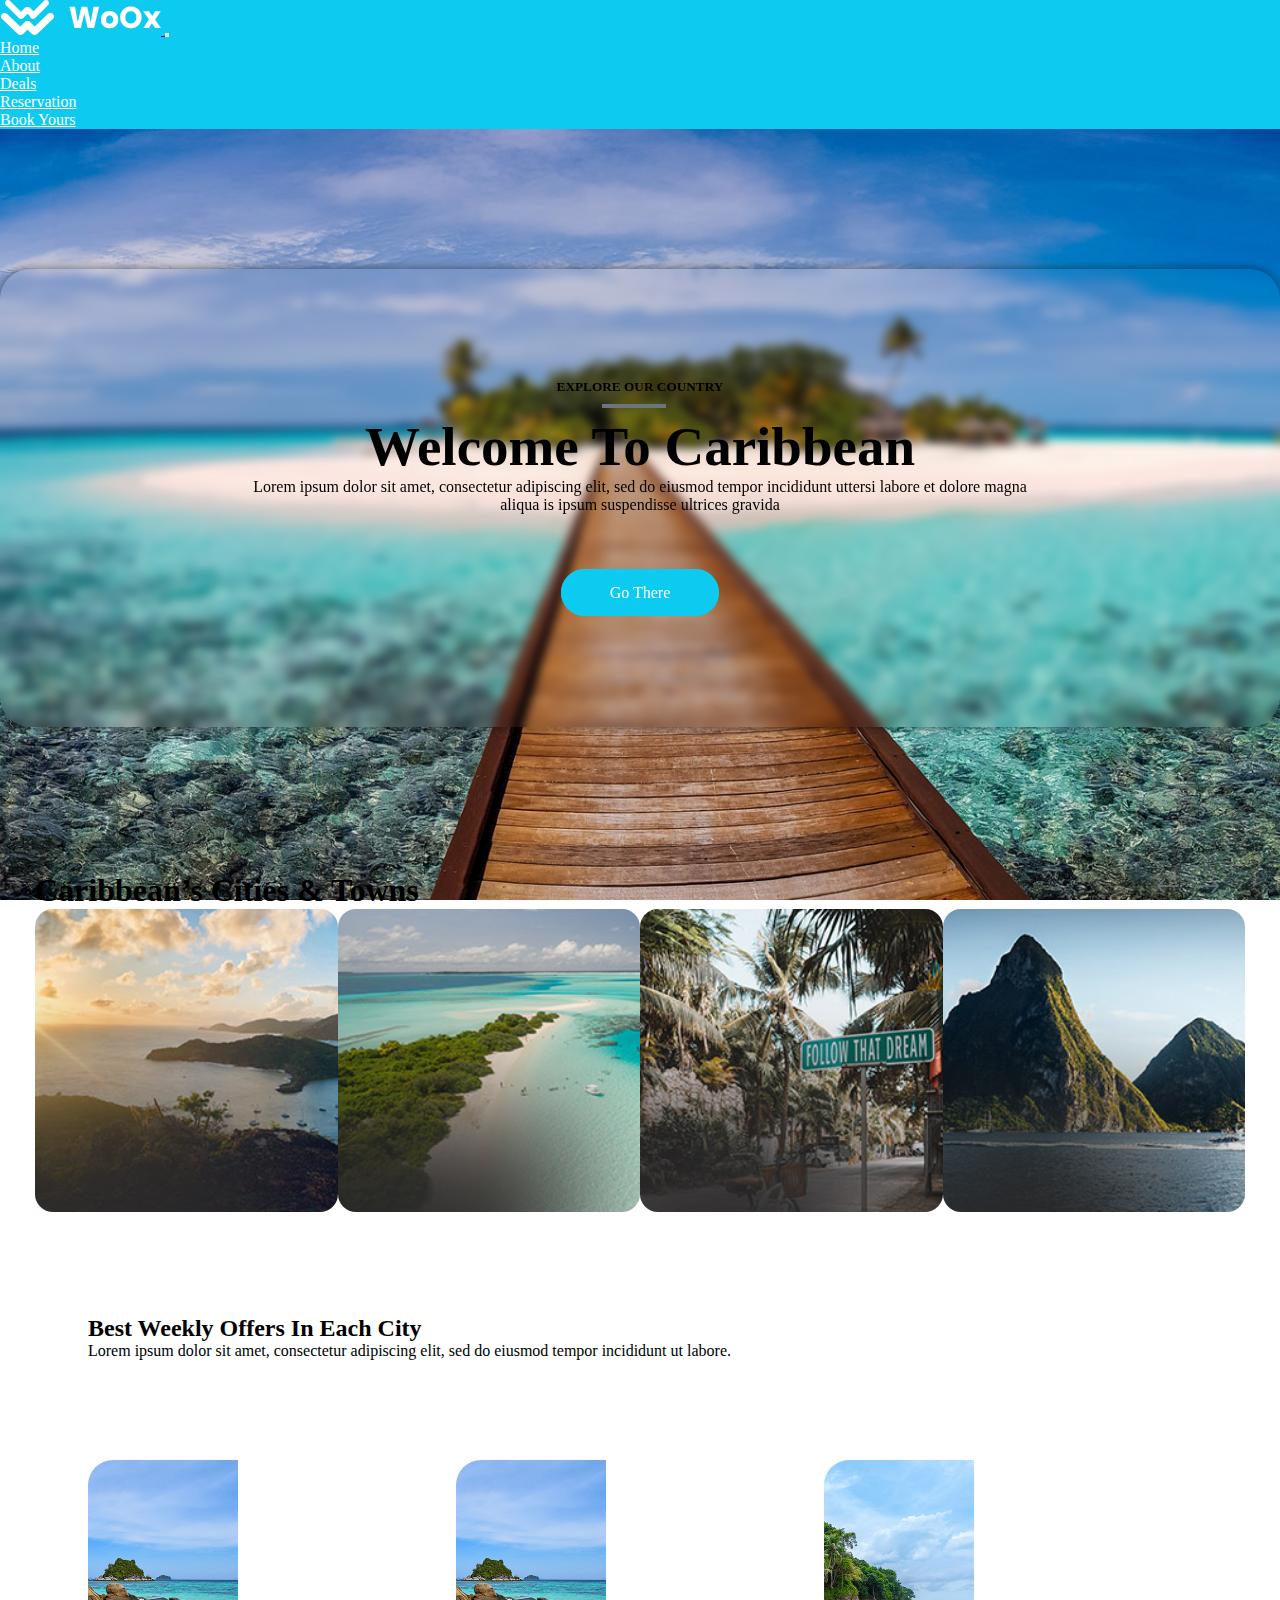
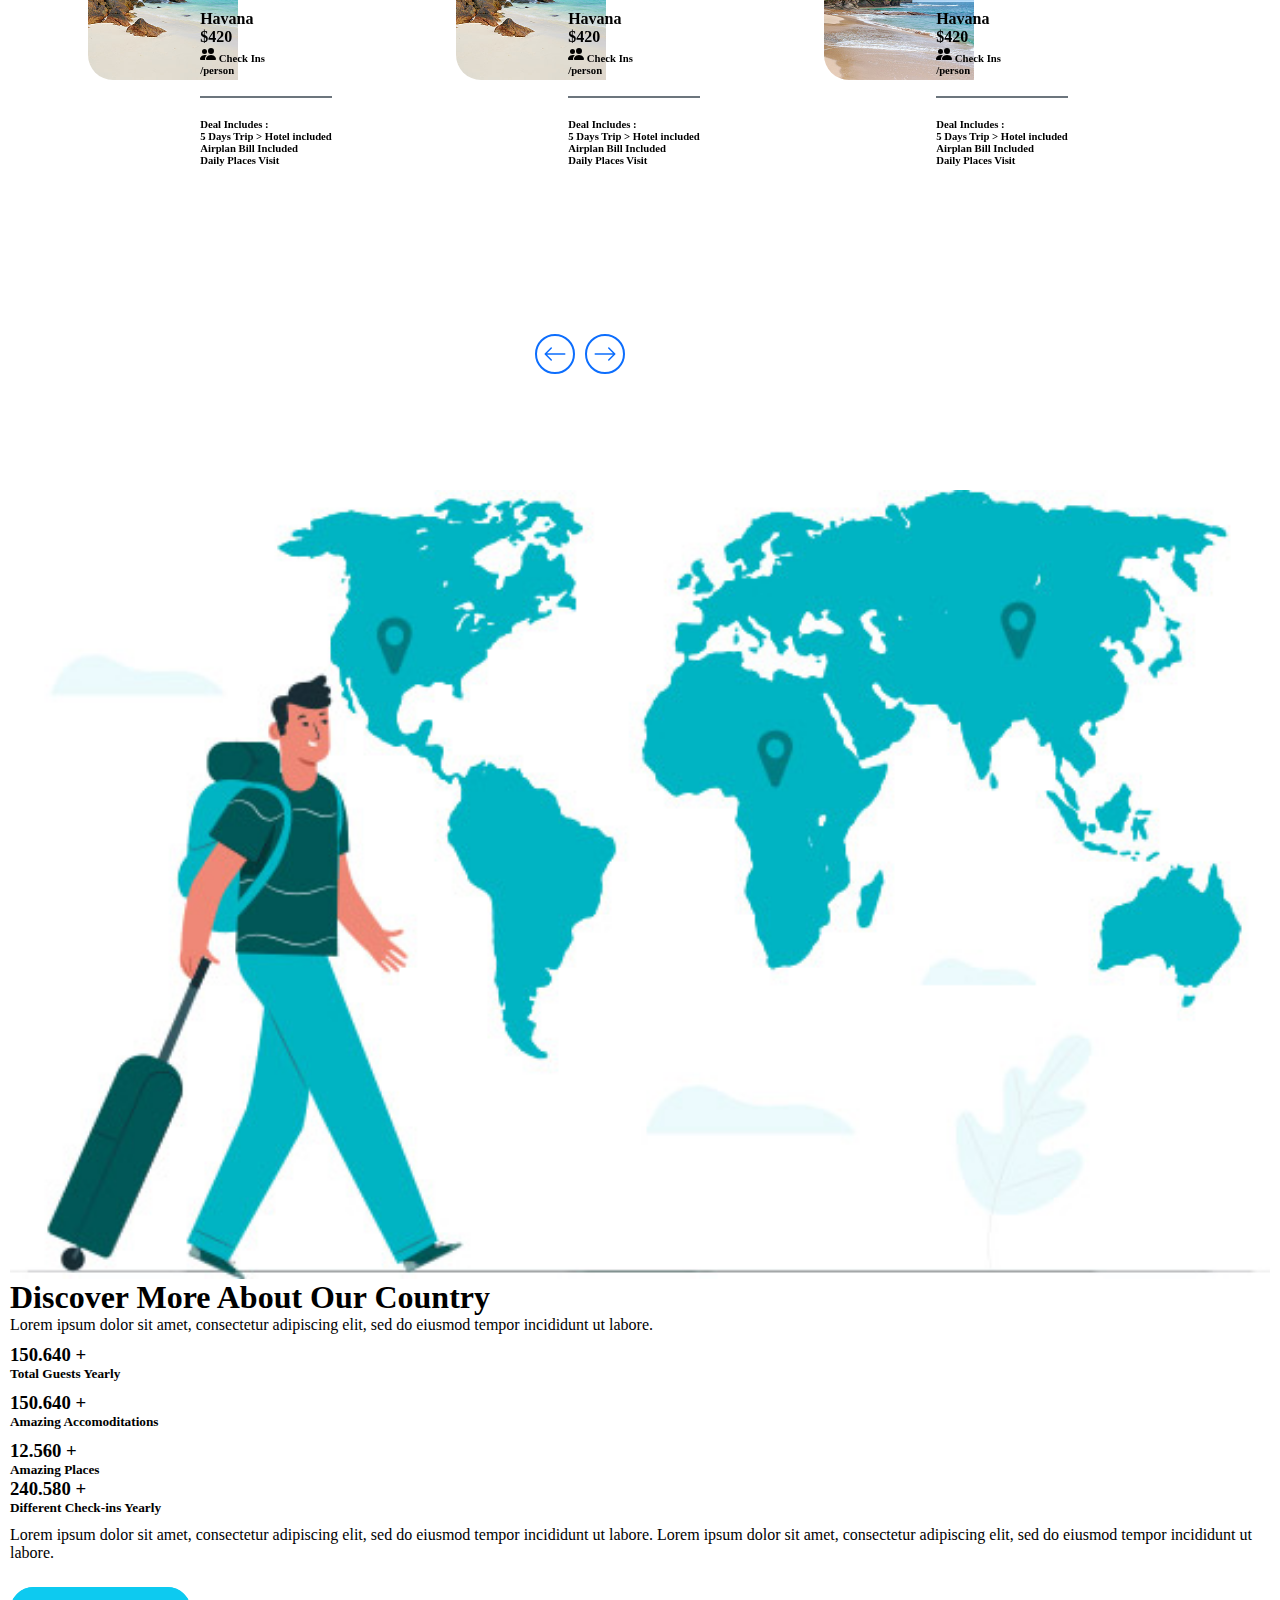
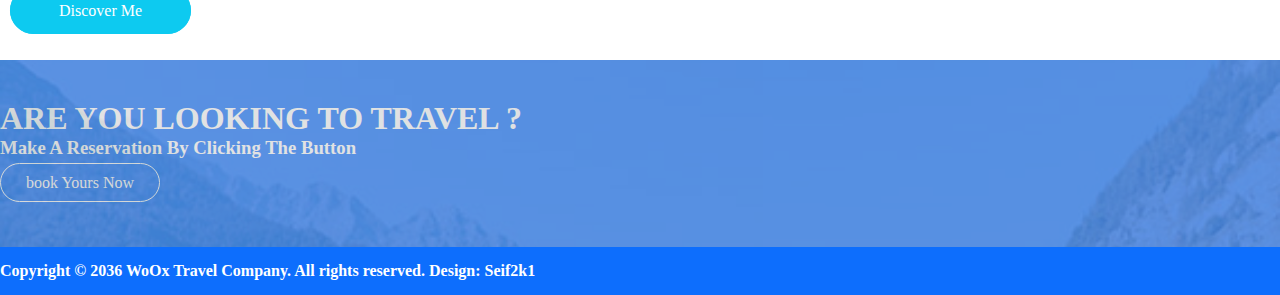
==== about.html @ 2a816105 "Add files via upload" ====
<!DOCTYPE html>
<html lang="en">
<head>
    <meta charset="UTF-8">
    <meta http-equiv="X-UA-Compatible" content="IE=edge">
    <meta name="viewport" content="width=device-width, initial-scale=1.0">
    <!-- CSS only -->
    <link href="https://cdn.jsdelivr.net/npm/bootstrap@5.2.3/dist/css/bootstrap.min.css" rel="stylesheet" integrity="sha384-rbsA2VBKQhggwzxH7pPCaAqO46MgnOM80zW1RWuH61DGLwZJEdK2Kadq2F9CUG65" crossorigin="anonymous">
    
    <link rel="stylesheet" href="https://cdnjs.cloudflare.com/ajax/libs/OwlCarousel2/2.3.4/assets/owl.carousel.min.css">

    <link rel="stylesheet" href="about.css">
    <title>Document</title>
</head>




<body class="bg-dark">
 <!--Navbar-->
 <nav class="navbar navbar-expand-md  py-2" id="seif">

    <div class="container">
        <a href="#" class="navbar-brand text-white">
          <img src="./seif/images/logo.png" alt="">
        </a>

        <button class="navbar-toggler" data-bs-toggle="collapse" data-bs-target="#collapse-1">
            <span class="navbar-toggler-icon"></span>
        </button>

        <div class="collpase navbar-collapse" id="collapse-1">
            <ul class="navbar-nav ms-auto px-3 text-center">
                <li class="nav-item me-3"><a href="http://127.0.0.1:5500/index.html" class="nav-link">Home</a></li>
                <li class="nav-item me-3"><a href="http://127.0.0.1:5500/about.html" class="nav-link">About</a></li>
                <li class="nav-item me-3"><a href="http://127.0.0.1:5500/deals.html" class="nav-link">Deals</a></li>
                <li class="nav-item me-3"><a href="http://127.0.0.1:5500/reservation.html" class="nav-link">Reservation</a></li>
                <li class="nav-item me-3"><a href="http://127.0.0.1:5500/reseration.html" class="nav-link">Book Yours</a></li>
            </ul>
        </div>
    </div>

</nav>
  <!--End Navbar-->

<!--Image-->
<section class="seif">
    <div class="container">
        <div class="row">
            <div class="col-12">
                <div class="seif-1 text-white">
                    <div class="subtitle"><h5>EXPLO<span>RE OUR C</span>OUNTRY
                    </h5></div>
                    <div class="title"><h1>Welcome To Caribbean</h1></div>
                    <p class="my-3">Lorem ipsum dolor sit amet, consectetur adipiscing elit, sed do eiusmod tempor incididunt uttersi labore et dolore magna<br>aliqua is ipsum suspendisse ultrices gravida</p>
                    <div class="button"><a href="#">Go There</a></div>
                </div>
            </div>

            <div class="mine col bg-light my-5 col-12 px-5">
                <div class="sifo">
                <div class="text-content  col-9 ">
                    <h1 class="container">Caribbean’s Cities & Towns</h1>
                </div>

                <div class="owl-carousel">
                    <div class="image mx-3 my-3"><img src="/seif/images/cities-01.jpg" alt=""></div>
                    <div class="image mx-3 my-3"><img src="/seif/images/cities-02.jpg" alt=""></div>
                    <div class="image mx-3 my-3"><img src="/seif/images/cities-03.jpg" alt=""></div>
                    <div class="image mx-3 my-3"><img src="/seif/images/cities-04.jpg" alt=""></div>
                    <div class="image mx-3 my-3"><img src="/seif/images/cities-01.jpg" alt=""></div>
                </div>

                </div>


            </div>


        </div>
    </div>
    <div class="content-weekly container-fluid ">
                <div class="weekly text-center container">
                    <h2 class="week-title text-secondary">Best Weekly Offers In Each City</h2>
                    <p class="week-paragrap text-secondary">Lorem ipsum dolor sit amet, consectetur adipiscing elit, sed do eiusmod tempor incididunt ut labore.</p>
                </div>
                <div class="offer-items owl-carousel " id="owl-carousel">
                    <div class="weekly-card w-100">
                            <div class="offer d-flex">
                                <div class="">
                                    <div class="">
                                <div class="offer-image">
                                    <img src="./seif/images/offers-01.jpg" alt="">
                                </div>
                            </div>
                                </div>
                                <div class="">
                                    <div class="offer-card  bg-light text-dark ">
                                        <div class="row" id="offer-card">
                                            <div class="col-12">
                                                <div class="offer-card-title d-flex justify-content-between">
                                                <h4>Havana</h4>
                                                <h4 class="text-primary">$420</h4>
                                                </div>
                                            </div>
                                            <div class="col-12">
                                                <div class="offer-card-subtitle d-flex justify-content-between">
                                                <h6>
                                                <svg xmlns="http://www.w3.org/2000/svg" width="16" height="16" fill="currentColor" class="bi bi-people-fill text-secondary" viewBox="0 0 16 16">
                                                    <path d="M7 14s-1 0-1-1 1-4 5-4 5 3 5 4-1 1-1 1H7Zm4-6a3 3 0 1 0 0-6 3 3 0 0 0 0 6Zm-5.784 6A2.238 2.238 0 0 1 5 13c0-1.355.68-2.75 1.936-3.72A6.325 6.325 0 0 0 5 9c-4 0-5 3-5 4s1 1 1 1h4.216ZM4.5 8a2.5 2.5 0 1 0 0-5 2.5 2.5 0 0 0 0 5Z"/>
                                                </svg>
                                                <label class="text-secondary">Check Ins</label>
                                                </h6>
                                                <h6 class="text-secondary">/person</h6>
                                                </div>
                                            </div>
                                            <div class="col-12">
                                                <div class="offer-card-content" id="item-1">
                                                    <div class="offer-card-content-title py-1  ">
                                                        <h6>Deal Includes : </h6>
                                                    </div>
                                                    <div class="offer-card-content-item py-1 text-secondary " >
                                                        <label><h6>5 Days Trip > Hotel included</h6></label>
                                                    </div>
                                                    <div class="offer-card-content-item py-1 text-secondary ">
                                                        <label><h6>Airplan Bill Included</h6></label>
                                                    </div>
                                                    <div class="offer-card-content-item py-1 text-secondary ">
                                                        <label><h6>Daily Places Visit </h6></label>
                                                    </div>
                                                </div>
                                            </div>
                                        </div>
                                    </div>
                                </div>
                            </div>
                    </div>
                    <div class="weekly-card w-100 ">
                        <div class="offer d-flex">
                            <div class="offer-image">
                                <img src="./seif/images/offers-01.jpg" alt="">
                            </div>
                            <div class="offer-card  bg-light text-dark ">
                                <div class="row " id="offer-card">
                                    <div class="">
                                        <div class="offer-card-title d-flex justify-content-between">
                                        <h4>Havana</h4>
                                        <h4 class="text-primary">$420</h4>
                                        </div>
                                    </div>
                                    <div class="">
                                        <div class="offer-card-subtitle d-flex justify-content-between">
                                        <h6>
                                        <svg xmlns="http://www.w3.org/2000/svg" width="16" height="16" fill="currentColor" class="bi bi-people-fill text-secondary" viewBox="0 0 16 16">
                                            <path d="M7 14s-1 0-1-1 1-4 5-4 5 3 5 4-1 1-1 1H7Zm4-6a3 3 0 1 0 0-6 3 3 0 0 0 0 6Zm-5.784 6A2.238 2.238 0 0 1 5 13c0-1.355.68-2.75 1.936-3.72A6.325 6.325 0 0 0 5 9c-4 0-5 3-5 4s1 1 1 1h4.216ZM4.5 8a2.5 2.5 0 1 0 0-5 2.5 2.5 0 0 0 0 5Z"/>
                                        </svg>
                                        <label class="text-secondary">Check Ins</label>
                                        </h6>
                                        <h6 class="text-secondary">/person</h6>
                                        </div>
                                    </div>
                                    <div class="">
                                        <div class="offer-card-content" id="item-1">
                                            <div class="offer-card-content-title py-1 ">
                                                <h6>Deal Includes : </h6>
                                            </div>
                                            <div class="offer-card-content-item text-secondary py-1" >
                                                <label><h6>5 Days Trip > Hotel included</h6></label>
                                            </div>
                                            <div class="offer-card-content-item text-secondary py-1">
                                                <label><h6>Airplan Bill Included</h6></label>
                                            </div>
                                            <div class="offer-card-content-item text-secondary py-1">
                                                <label><h6>Daily Places Visit </h6></label>
                                            </div>
                                        </div>
                                    </div>
                                </div>
                            </div>
                        </div>
                    </div>
                    <div class="weekly-card w-100 ">
                        <div class="offer d-flex">
                            <div class="offer-image">
                                <img src="./seif/images/offers-02.jpg" alt="">
                            </div>
                            <div class="offer-card  bg-light text-dark ">
                                <div class="row " id="offer-card">
                                    <div class="">
                                        <div class="offer-card-title d-flex justify-content-between">
                                        <h4>Havana</h4>
                                        <h4 class="text-primary">$420</h4>
                                        </div>
                                    </div>
                                    <div class="">
                                        <div class="offer-card-subtitle d-flex justify-content-between">
                                        <h6>
                                        <svg xmlns="http://www.w3.org/2000/svg" width="16" height="16" fill="currentColor" class="bi bi-people-fill text-secondary" viewBox="0 0 16 16">
                                            <path d="M7 14s-1 0-1-1 1-4 5-4 5 3 5 4-1 1-1 1H7Zm4-6a3 3 0 1 0 0-6 3 3 0 0 0 0 6Zm-5.784 6A2.238 2.238 0 0 1 5 13c0-1.355.68-2.75 1.936-3.72A6.325 6.325 0 0 0 5 9c-4 0-5 3-5 4s1 1 1 1h4.216ZM4.5 8a2.5 2.5 0 1 0 0-5 2.5 2.5 0 0 0 0 5Z"/>
                                        </svg>
                                        <label class="text-secondary">Check Ins</label>
                                        </h6>
                                        <h6 class="text-secondary">/person</h6>
                                        </div>
                                    </div>
                                    <div class="">
                                        <div class="offer-card-content" id="item-1">
                                            <div class="offer-card-content-title py-1 ">
                                                <h6>Deal Includes : </h6>
                                            </div>
                                            <div class="offer-card-content-item text-secondary py-1" >
                                                <label><h6>5 Days Trip > Hotel included</h6></label>
                                            </div>
                                            <div class="offer-card-content-item text-secondary py-1">
                                                <label><h6>Airplan Bill Included</h6></label>
                                            </div>
                                            <div class="offer-card-content-item text-secondary py-1">
                                                <label><h6>Daily Places Visit </h6></label>
                                            </div>
                                        </div>
                                    </div>
                                </div>
                            </div>
                        </div>
                    </div>
                    <div class="weekly-card w-100 ">
                        <div class="offer d-flex">
                            <div class="offer-image">
                                <img src="./seif/images/offers-03.jpg" alt="">
                            </div>
                            <div class="offer-card  bg-light text-dark ">
                                <div class="row " id="offer-card">
                                    <div class="">
                                        <div class="offer-card-title d-flex justify-content-between">
                                        <h4>Havana</h4>
                                        <h4 class="text-primary">$420</h4>
                                        </div>
                                    </div>
                                    <div class="">
                                        <div class="offer-card-subtitle d-flex justify-content-between">
                                        <h6>
                                        <svg xmlns="http://www.w3.org/2000/svg" width="16" height="16" fill="currentColor" class="bi bi-people-fill text-secondary" viewBox="0 0 16 16">
                                            <path d="M7 14s-1 0-1-1 1-4 5-4 5 3 5 4-1 1-1 1H7Zm4-6a3 3 0 1 0 0-6 3 3 0 0 0 0 6Zm-5.784 6A2.238 2.238 0 0 1 5 13c0-1.355.68-2.75 1.936-3.72A6.325 6.325 0 0 0 5 9c-4 0-5 3-5 4s1 1 1 1h4.216ZM4.5 8a2.5 2.5 0 1 0 0-5 2.5 2.5 0 0 0 0 5Z"/>
                                        </svg>
                                        <label class="text-secondary">Check Ins</label>
                                        </h6>
                                        <h6 class="text-secondary">/person</h6>
                                        </div>
                                    </div>
                                    <div class="">
                                        <div class="offer-card-content" id="item-1">
                                            <div class="offer-card-content-title py-1 ">
                                                <h6>Deal Includes : </h6>
                                            </div>
                                            <div class="offer-card-content-item text-secondary py-1" >
                                                <label><h6>5 Days Trip > Hotel included</h6></label>
                                            </div>
                                            <div class="offer-card-content-item text-secondary py-1">
                                                <label><h6>Airplan Bill Included</h6></label>
                                            </div>
                                            <div class="offer-card-content-item text-secondary py-1">
                                                <label><h6>Daily Places Visit </h6></label>
                                            </div>
                                        </div>
                                    </div>
                                </div>
                            </div>
                        </div>
                    </div>
                </div>
    </div>    
    <div class="travel container text-white">
            <div class="row">
                <div class="col-12 col-lg-6">
                    <div class="travel-image ">
                        <img src="./seif/images/about-left-image.jpg" alt="">
                    </div>
                </div>
                <div class="col-lg-6">
                    <div class="travel-content col-lg-12 text-center">
                        <div class="travel-header mb-4">
                            <h1 class="text-secondary">Discover More About Our Country</h1>
                            <p class="col-lg-11">Lorem ipsum dolor sit amet, consectetur adipiscing elit, sed do eiusmod tempor incididunt ut labore.</p>
                        </div>
                        <div class="travel-hero container">
                            <div class="row">
                                    <div class="col-lg-6 col-md-6">
                                            <div class="travel-item px-2 py-2 bg-light text-dark">
                                            <h3>150.640 +</h3>
                                            <h5 class="text-primary">Total Guests Yearly</h5>
                                            </div>
                                    </div>
                                    <div class="col-lg-6 col-md-6">
                                        <div class="travel-item px-2 py-2  bg-light text-dark">
                                            <h3>150.640 +</h3>
                                            <h5 class="text-primary">Amazing Accomoditations</h5>
                                        </div>
                                    </div>
                                    <div class="col-lg-12 col-md-12">
                                        <div class="travel-item py-2 px-2 bg-light text-dark">
                                            <div class="items d-lg-flex ">
                                                <div class="item-1">
                                                    <h3>12.560 +</h3>
                                                    <h5 class="text-primary">Amazing Places</h5>
                                                </div>
                                                <div class="item-2">
                                                    <h3>240.580 +</h3>
                                                    <h5 class="text-primary">Different Check-ins Yearly</h5>
                                                </div>
                                            </div>
                                        </div>
                                    </div>
                            </div>
                        </div>
                        <div class="travel-footer my-4">
                            <p>Lorem ipsum dolor sit amet, consectetur adipiscing elit, sed do eiusmod tempor incididunt ut labore. Lorem ipsum dolor sit amet, consectetur adipiscing elit, sed do eiusmod tempor incididunt ut labore.</p>
                            <a href="#">Discover Me</a>
                        </div>
                    </div>
                </div>
            </div>
    </div>
    
  <!--Footer-->
  <footer class="footer">
    <div class="seif-kk">
      <div class="container">
      <div class="main-footer d-lg-flex text-center">
      <div class="text-footer ">
        <h1 class="footer-question">ARE YOU LOOKING TO TRAVEL ?</h1>
        <h3 class="footer-subtitle">Make A Reservation By Clicking The Button</h3>
      </div>
      <div class="button-footer"><a href="#">book Yours Now</a></div>
      </div>
    </div>
    </div>
  </footer>
     <div class="content-footer">
      <div class="container text-center">
        <h4>Copyright © 2036 WoOx Travel Company. All rights reserved.
          Design: Seif2k1
        </h4>
      </div>
     </div>
  <!--End footer-->

</section>

<!--end hero-->



<!-- JavaScript Bundle with Popper -->
<script src="https://cdn.jsdelivr.net/npm/bootstrap@5.2.3/dist/js/bootstrap.bundle.min.js" integrity="sha384-kenU1KFdBIe4zVF0s0G1M5b4hcpxyD9F7jL+jjXkk+Q2h455rYXK/7HAuoJl+0I4" crossorigin="anonymous"></script>

<!-- jquery cdn link -->
<script src="https://cdnjs.cloudflare.com/ajax/libs/jquery/3.6.1/jquery.min.js"></script>

<!-- owl js cdn -->
<script src="https://cdnjs.cloudflare.com/ajax/libs/OwlCarousel2/2.3.4/owl.carousel.min.js"></script>
<script src="seif.js"></script>
<script src="/about.js">
</script>
</body>
</html>
---- about.css ----
*{
    margin:0;
    padding:0;
    box-sizing: border-box;
}
:root {
    --bs-blue: #0d6efd;
    --bs-indigo: #6610f2;
    --bs-purple: #6f42c1;
    --bs-pink: #d63384;
    --bs-red: #dc3545;
    --bs-orange: #fd7e14;
    --bs-yellow: #ffc107;
    --bs-green: #198754;
    --bs-teal: #20c997;
    --bs-cyan: #0dcaf0;
    --bs-black: #000;
    --bs-white: #fff;
    --bs-gray: #6c757d;
    --bs-gray-dark: #343a40;
    --bs-gray-100: #f8f9fa;
    --bs-gray-200: #e9ecef;
    --bs-gray-300: #dee2e6;
    --bs-gray-400: #ced4da;
    --bs-gray-500: #adb5bd;
    --bs-gray-600: #6c757d;
    --bs-gray-700: #495057;
    --bs-gray-800: #343a40;
    --bs-gray-900: #212529;
    --bs-primary: #0d6efd;
    --bs-secondary: #6c757d;
    --bs-success: #198754;
    --bs-info: #0dcaf0;
    --bs-warning: #ffc107;
    --bs-danger: #dc3545;
    --bs-light: #f8f9fa;
    --bs-dark: #212529; 
    --bs-gradient: linear-gradient(180deg, rgba(255, 255, 255, 0.15), rgba(255, 255, 255, 0));
}
#seif {
    background-color:var(--bs-cyan);
    color:var(--bs-white);
}
#seif ul li a{
    color:var(--bs-white);
    transition: 0.5s;
}
#seif ul li a:hover{
    color:var(--bs-gray);
}

.seif{
    height:calc(100vh + 200px);
    background: url(/seif/images/about-content-bg.jpg) no-repeat fixed center/cover ;
    padding: 140px 0;
}
.seif-1{
    padding-top:110px;
    padding-bottom: 55px;
    margin-bottom: 110px;
    background:transparent;
    backdrop-filter:blur(5px);
    box-shadow: 0 0 10px rgba(0,0,0,0.5);
    text-align: center;
    border-radius: 30px;
}
.seif-1 .title h1{
    font-size:55px;
}
.seif-1 .subtitle h5{
    margin-bottom:20px;
}
.seif-1 .subtitle span{
    border-bottom:4px solid var(--bs-gray);
    padding:10px 0;
}

.seif-1 .button a{
    text-decoration: none;
    border: 1px solid var(--bs-cyan);
    border-radius: 35px;
    padding:14px 48px;
    transition:1s;
    background-color: var(--bs-cyan);
    color:var(--bs-white);
}
.seif-1 .button a:hover{
    opacity: 0.8;
}
.seif-1 .button{
    margin:70px 0;
}
.owl-carousel .owl-nav{
    position:absolute;
    top:-2rem;
    left:93%;
}
.owl-carousel .owl-nav #left-arrow, .owl-carousel .owl-nav #right-arrow{
    width:20px;
    font-weight: 50px;
    scale: 2.5;
    margin:0 10px;
    font-weight: 900;
}
.owl-carousel .owl-nav svg#right-arrow, .owl-carousel .owl-nav svg#left-arrow{
    color:var(--bs-secondary);
}
.owl-carousel .owl-nav svg#right-arrow:hover, .owl-carousel .owl-nav svg#left-arrow:hover{
    color:var(--bs-primary);
}
.mine{
    padding:35px;
    border-radius: 35px;
}
.mine .owl-carousel .image img {
    border-radius: 18px;
}
.content-weekly .weekly{
    margin:50px 0 100px 0;
}
.weekly-card .offer .offer-image img{
    height: 330px;
    width:230px;
    border-radius:25px 0 0 25px;
    margin-bottom: 50px;
}
.weekly-card{
    position: relative;
    margin-bottom:20px;
}

.offer-card{
    position: absolute;
    z-index:999;
    left:0;
    top:0;
    transform: translate(35%,10%);
    height:330px;
    width:230px;
    display: flex;
    flex-direction: column;
    align-items: center;
    justify-content:center;
    border-radius:25px;
}
#item-1{
    border-top: 2px solid var(--bs-secondary);
    margin-top:20px;
    padding-top:20px;
}

@media only screen and (min-width:300px){
         .seif .content-weekly .offer-items .weekly-card .offer .offer-image img{
            height:400px;
            width: 300px;
        }
        .content-weekly .offer-items .weekly-card .offer .offer-card{
            position: absolute;
            z-index:999;
            left:0;
            top:0;
            transform: translate(40%,10%);
            height:330px;
            width:300px;
            padding:40px 15px;
            display: flex;
            flex-direction: column;
            align-items: center;
            justify-content:center;
            border-radius:25px;
        }
        .seif .content-weekly #owl-carousel .owl-nav{
            position:absolute;
            top:90%;
            left:40%;
        }
        .owl-carousel .owl-nav{
            position:absolute;
            top:-2rem;
            left:75%;
        }
}
@media only screen and (min-width:600px){
    .seif .content-weekly .offer-items .weekly-card .offer .offer-image img{
       height:600px;
       width: 400px;
   }
   .content-weekly .offer-items .weekly-card .offer .offer-card{
       position: absolute;
       z-index:999;
       left:0;
       top:0;
       transform: translate(80%,50%);
       height:330px;
       width:300px;
       padding:40px 15px;
       display: flex;
       flex-direction: column;
       align-items: center;
       justify-content:center;
       border-radius:25px;
   }  
   .seif .content-weekly #owl-carousel .owl-nav{
       position:absolute;
       top:90%;
       left:40%;
   }
   .owl-carousel .owl-nav{
       position:absolute;
       top:-2rem;
       left:80%;
   }
}
@media only screen and (min-width:700px){
    .seif .content-weekly .offer-items .weekly-card .offer .offer-image img{
       height:700px;
       width: 450px;
   }
   .content-weekly .offer-items .weekly-card .offer .offer-card{
       position: absolute;
       z-index:999;
       left:0;
       top:0;
       transform: translate(110%,50%);
       margin:0 10px;
       height:330px;
       width:300px;
       padding:40px 15px;
       display: flex;
       flex-direction: column;
       align-items: center;
       justify-content:center;
       border-radius:25px;
   } 
   .seif .content-weekly #owl-carousel .owl-nav{
       position:absolute;
       top:95%;
       left:40%;
   } 
   .owl-carousel .owl-nav{
       position:absolute;
       top:-2rem;
       left:85%;
   }
}
@media only screen and (min-width:750px){
    .seif .content-weekly .offer-items .weekly-card .offer .offer-image img{
       height:750px;
       width: 500px;
   }
   .content-weekly .offer-items .weekly-card .offer .offer-card{
       position: absolute;
       z-index:999;
       left:0;
       top:0;
       transform: translate(130%,50%);
       margin:0 10px;
       height:330px;
       width:300px;
       padding:40px 15px;
       display: flex;
       flex-direction: column;
       align-items: center;
       justify-content:center;
       border-radius:25px;
   }  
   .seif .content-weekly #owl-carousel .owl-nav{
       position:absolute;
       top:95%;
       left:40%;
   }
   .owl-carousel .owl-nav{
       position:absolute;
       top:-2rem;
       left:85%;
   }
}
@media only screen and (min-width:800px){
    .seif .content-weekly .offer-items .weekly-card .offer .offer-image img{
        height: 320px;
        width:200px;
   }
   .content-weekly .offer-items .weekly-card .offer .offer-card{
    position: absolute;
    z-index:999;
    left:0;
    top:0;
    transform: translate(25%,10%);
    height:350px;
    width:270px;
    padding:40px 15px;
    display: flex;
    flex-direction: column;
    align-items: center;
    justify-content:center;
    border-radius:25px;
   }  
   .seif .content-weekly #owl-carousel .owl-nav{
       position:absolute;
       top:98%;
       left:40%;
   }
   .owl-carousel .owl-nav{
       position:absolute;
       top:-2rem;
       left:85%;
   }
}
@media only screen and (min-width:850px){
    .seif .content-weekly .offer-items .weekly-card .offer .offer-image img{
        height: 370px;
        width:250px;
   }
   .content-weekly .offer-items .weekly-card .offer .offer-card{
    position: absolute;
    z-index:999;
    left:0;
    top:0;
    transform: translate(25%,10%);
    height:350px;
    width:270px;
    padding:40px 15px;
    display: flex;
    flex-direction: column;
    align-items: center;
    justify-content:center;
    border-radius:25px;
   } 
   .seif .content-weekly #owl-carousel .owl-nav{
       position:absolute;
       top:90%;
       left:40%;
   } 
}
@media only screen and (min-width:900px){
    .seif .content-weekly .offer-items .weekly-card .offer .offer-image img{
        height: 400px;
        width:250px;
   }
   .content-weekly .offer-items .weekly-card .offer .offer-card{
    position: absolute;
    z-index:999;
    left:0;
    top:0;
    transform: translate(25%,10%);
    height:350px;
    width:270px;
    padding:40px 15px;
    display: flex;
    flex-direction: column;
    align-items: center;
    justify-content:center;
    border-radius:25px;
   }  
   .seif .content-weekly #owl-carousel .owl-nav{
       position:absolute;
       top:90%;
       left:40%;
   }
}
@media only screen and (min-width:950px){
    .seif .content-weekly .offer-items .weekly-card .offer .offer-image img{
        height: 430px;
        width:260px;
   }
   .content-weekly .offer-items .weekly-card .offer .offer-card{
    position: absolute;
    z-index:999;
    left:0;
    top:0;
    transform: translate(25%,10%);
    height:350px;
    width:270px;
    padding:40px 15px;
    display: flex;
    flex-direction: column;
    align-items: center;
    justify-content:center;
    border-radius:25px;
   }  
   .seif .content-weekly #owl-carousel .owl-nav{
       position:absolute;
       top:90%;
       left:40%;
   }
}
@media only screen and (min-width:1000px){ 
    .content-weekly{
        position: relative;
    }
    .weekly-card{
        height: 500px;
    }
    .seif .content-weekly .offer-items .weekly-card .offer .offer-image img{
        height: 150px;
        width:110px;
   }
   .content-weekly .offer-items .weekly-card .offer .offer-card{
    position: absolute;
    z-index:999;
    left:0;
    top:0;
    transform: translate(3%,10%);
    padding:40px 15px;
    height:400px;
    width:280px;
    display: flex;
    flex-direction: column;
    align-items: center;
    justify-content:center;
    border-radius:25px;
   }  
   .seif .content-weekly #owl-carousel .owl-nav{
       position:absolute;
       top:90%;
       left:40%;
   } 
   .owl-carousel .owl-nav{
       position:absolute;
       top:-2rem;
       left:90%;
   }
}
@media only screen and (min-width:1050px){ 
    .content-weekly{
        position: relative;
    }
    .weekly-card{
        height: 500px;
    }
    .seif .content-weekly .offer-items .weekly-card .offer .offer-image img{
        height: 180px;
        width:150px;
   }
   .content-weekly .offer-items .weekly-card .offer .offer-card{
    position: absolute;
    z-index:999;
    left:0;
    top:0;
    transform: translate(10%,7%);
    height:400px;
    width:280px;
    display: flex;
    flex-direction: column;
    align-items: center;
    justify-content:center;
    border-radius:25px;
   }   
   .seif .content-weekly #owl-carousel .owl-nav{
       position:absolute;
       top:90%;
       left:40%;
   }
   .owl-carousel .owl-nav{
       position:absolute;
       top:-2rem;
       left:90%;
   }
}
@media only screen and (min-width:1100px){ 
    .content-weekly{
        position: relative;
    }
    .weekly-card{
        height: 500px;
    }
    .seif .content-weekly .offer-items .weekly-card .offer .offer-image img{
        height: 220px;
        width:170px;
   }
   .content-weekly .offer-items .weekly-card .offer .offer-card{
    position: absolute;
    z-index:999;
    left:0;
    top:0;
    transform: translate(10%,8%);
    padding:40px 15px;
    height:400px;
    width:280px;
    display: flex;
    flex-direction: column;
    align-items: center;
    justify-content:center;
    border-radius:25px;
   }   
   .seif .content-weekly #owl-carousel .owl-nav{
       position:absolute;
       top:90%;
       left:40%;
   }
   .owl-carousel .owl-nav{
       position:absolute;
       top:-2rem;
       left:90%;
   }
}
@media only screen and (min-width:1150px){ 
    .content-weekly{
        position: relative;
    }
    .weekly-card{
        height: 500px;
    }
    .seif .content-weekly .offer-items .weekly-card .offer .offer-image img{
        height: 250px;
        width:180px;
   }
   .content-weekly .offer-items .weekly-card .offer .offer-card{
    position: absolute;
    z-index:999;
    left:0;
    top:0;
    transform: translate(18%,8%);
    padding:40px 15px;
    height:400px;
    width:280px;
    display: flex;
    flex-direction: column;
    align-items: center;
    justify-content:center;
    border-radius:25px;
   }  
   .seif .content-weekly #owl-carousel .owl-nav{
       position:absolute;
       top:90%;
       left:40%;
   } 
   .owl-carousel .owl-nav{
       position:absolute;
       top:-2rem;
       left:90%;
   }
}
@media only screen and (min-width:1200px){ 
    .content-weekly{
        position: relative;
        padding:0 88px;
    }
    .weekly-card{
        height: 500px;
    }
    .seif .content-weekly .offer-items .weekly-card .offer .offer-image img{
        height: 200px;
        width:130px;
   }
   .content-weekly .offer-items .weekly-card .offer .offer-card{
    position: absolute;
    z-index:999;
    left:0;
    top:0;
    transform: translate(4%,6%);
    padding:40px 15px;
    height:400px;
    width:280px;
    display: flex;
    flex-direction: column;
    align-items: center;
    justify-content:center;
    border-radius:25px;
   }   
   .seif .content-weekly #owl-carousel .owl-nav{
       position:absolute;
       top:90%;
       left:40%;
   }
   .owl-carousel .owl-nav{
       position:absolute;
       top:-2rem;
       left:92%;
   }
}
@media only screen and (min-width:1250px){ 
    .content-weekly{
        position: relative;
        padding:0 88px;
    }
    .weekly-card{
        height: 500px;
    }
    .seif .content-weekly .offer-items .weekly-card .offer .offer-image img{
        height: 220px;
        width:150px;
   }
   .content-weekly .offer-items .weekly-card .offer .offer-card{
    position: absolute;
    z-index:999;
    left:0;
    top:0;
    transform: translate(10%,7%);
    padding:40px 15px;
    height:400px;
    width:280px;
    display: flex;
    flex-direction: column;
    align-items: center;
    justify-content:center;
    border-radius:25px;
   }   
   .seif .content-weekly #owl-carousel .owl-nav{
       position:absolute;
       top:90%;
       left:40%;
   }
   .owl-carousel .owl-nav{
       position:absolute;
       top:-2rem;
       left:92%;
   }
}
@media only screen and (min-width:1300px){ 
    .content-weekly{
        position: relative;
        padding:0 88px;
    }
    .weekly-card{
        height: 500px;
    }
    .seif .content-weekly .offer-items .weekly-card .offer .offer-image img{
        height: 230px;
        width:160px;
   }
   .content-weekly .offer-items .weekly-card .offer .offer-card{
    position: absolute;
    z-index:999;
    left:0;
    top:0;
    transform: translate(15%,8%);
    padding:40px 15px;
    height:400px;
    width:280px;
    display: flex;
    flex-direction: column;
    align-items: center;
    justify-content:center;
    border-radius:25px;
   }   
   .seif .content-weekly #owl-carousel .owl-nav{
       position:absolute;
       top:90%;
       left:45%;
   }
   .owl-carousel .owl-nav{
       position:absolute;
       top:-2rem;
       left:92%;
   }
}
@media only screen and (min-width:1350px){ 
    .content-weekly{
        position: relative;
        padding:0 88px;
    }
    .weekly-card{
        height: 500px;
    }
    .seif .content-weekly .offer-items .weekly-card .offer .offer-image img{
        height: 260px;
        width:190px;
   }
   .content-weekly .offer-items .weekly-card .offer .offer-card{
    position: absolute;
    z-index:999;
    left:0;
    top:0;
    transform: translate(18%,9%);
    padding:40px 15px;
    height:400px;
    width:280px;
    display: flex;
    flex-direction: column;
    align-items: center;
    justify-content:center;
    border-radius:25px;
   }   
   .seif .content-weekly #owl-carousel .owl-nav{
       position:absolute;
       top:90%;
       left:45%;
   }
   .owl-carousel .owl-nav{
       position:absolute;
       top:-2rem;
       left:93%;
   }
}


.owl-nav{
    position:absolute;
    top:90%;
    left:45%;
}
#bi-arrow-left,#bi-arrow-right{
    width:20px;
    scale: 2;
    padding:3px;
    height:20px;
    margin:0 15px;
    font-weight: 900;
}
svg#bi-arrow-left,svg#bi-arrow-right{
    color:var(--bs-primary);
    border:1px solid var(--bs-primary);
    border-radius:100%;
}
svg#bi-arrow-left:hover,#bi-arrow-right:hover{
    background-color: var(--bs-primary);
    color:var(--bs-white);
}

.content-weekly{
    border-bottom:2px solid white;
    padding-bottom: 50px;
}
.travel{
    padding:40px 10px;
}
.travel-content .travel-hero .travel-item{
    margin:10px 0;
}
.travel-footer p{
    margin-bottom:40px;
}
.travel-footer a{
    text-decoration: none;
    border: 1px solid var(--bs-cyan);
    border-radius: 35px;
    padding:14px 48px;
    transition:1s;
    background-color: var(--bs-cyan);
    color:var(--bs-white);
}
.travel .row,.travel-content .travel-hero .travel-item .items{
    align-items: center;
    justify-content: space-between;
}
.travel .travel-image{
    display: flex;
    align-items: center;
    justify-content: center;
}
.travel .travel-image img{
    width: 100%;
}

.footer{
    background:url(/seif/images/best-01.jpg) no-repeat  top right/cover;
    color:var(--bs-white) ;
    opacity:0.8;
}
.seif-kk{
    background-color: var(--bs-primary);
    opacity: 0.7;
}
.main-footer{
    justify-content:space-between;
    align-items:center;
    padding:40px 0;
}
.button-footer a{
    text-decoration: none;
    border: 1px solid var(--bs-white);
    border-radius: 35px;
    color:var(--bs-white);
    padding:10px 25px;
}

.button-footer a:hover{
    border: 1px solid var(--bs-primary);
    color:var(--bs-primary);
    background-color:var(--bs-white);

}
.button-footer{
    padding:15px 0;
}
.content-footer{
    background-color:var(--bs-primary);
    color:var(--bs-white);
    padding:15px 0;
}
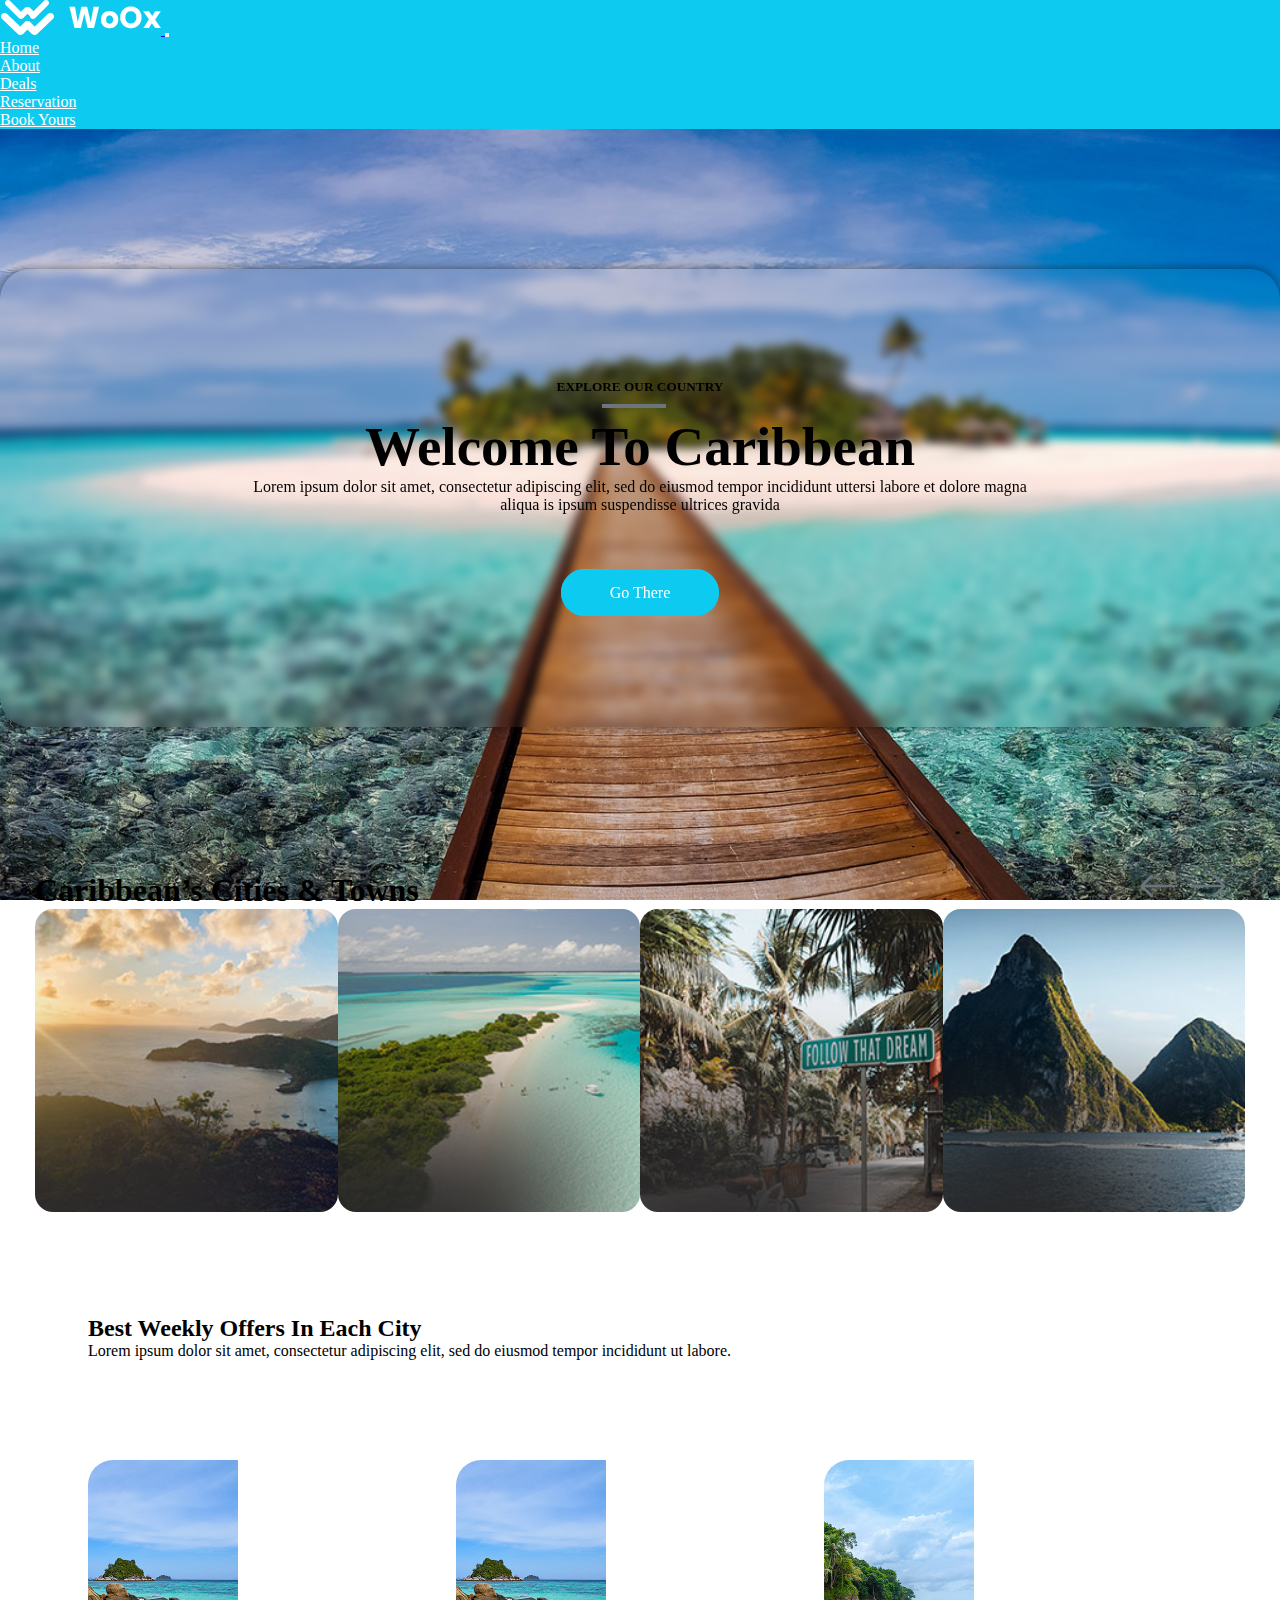
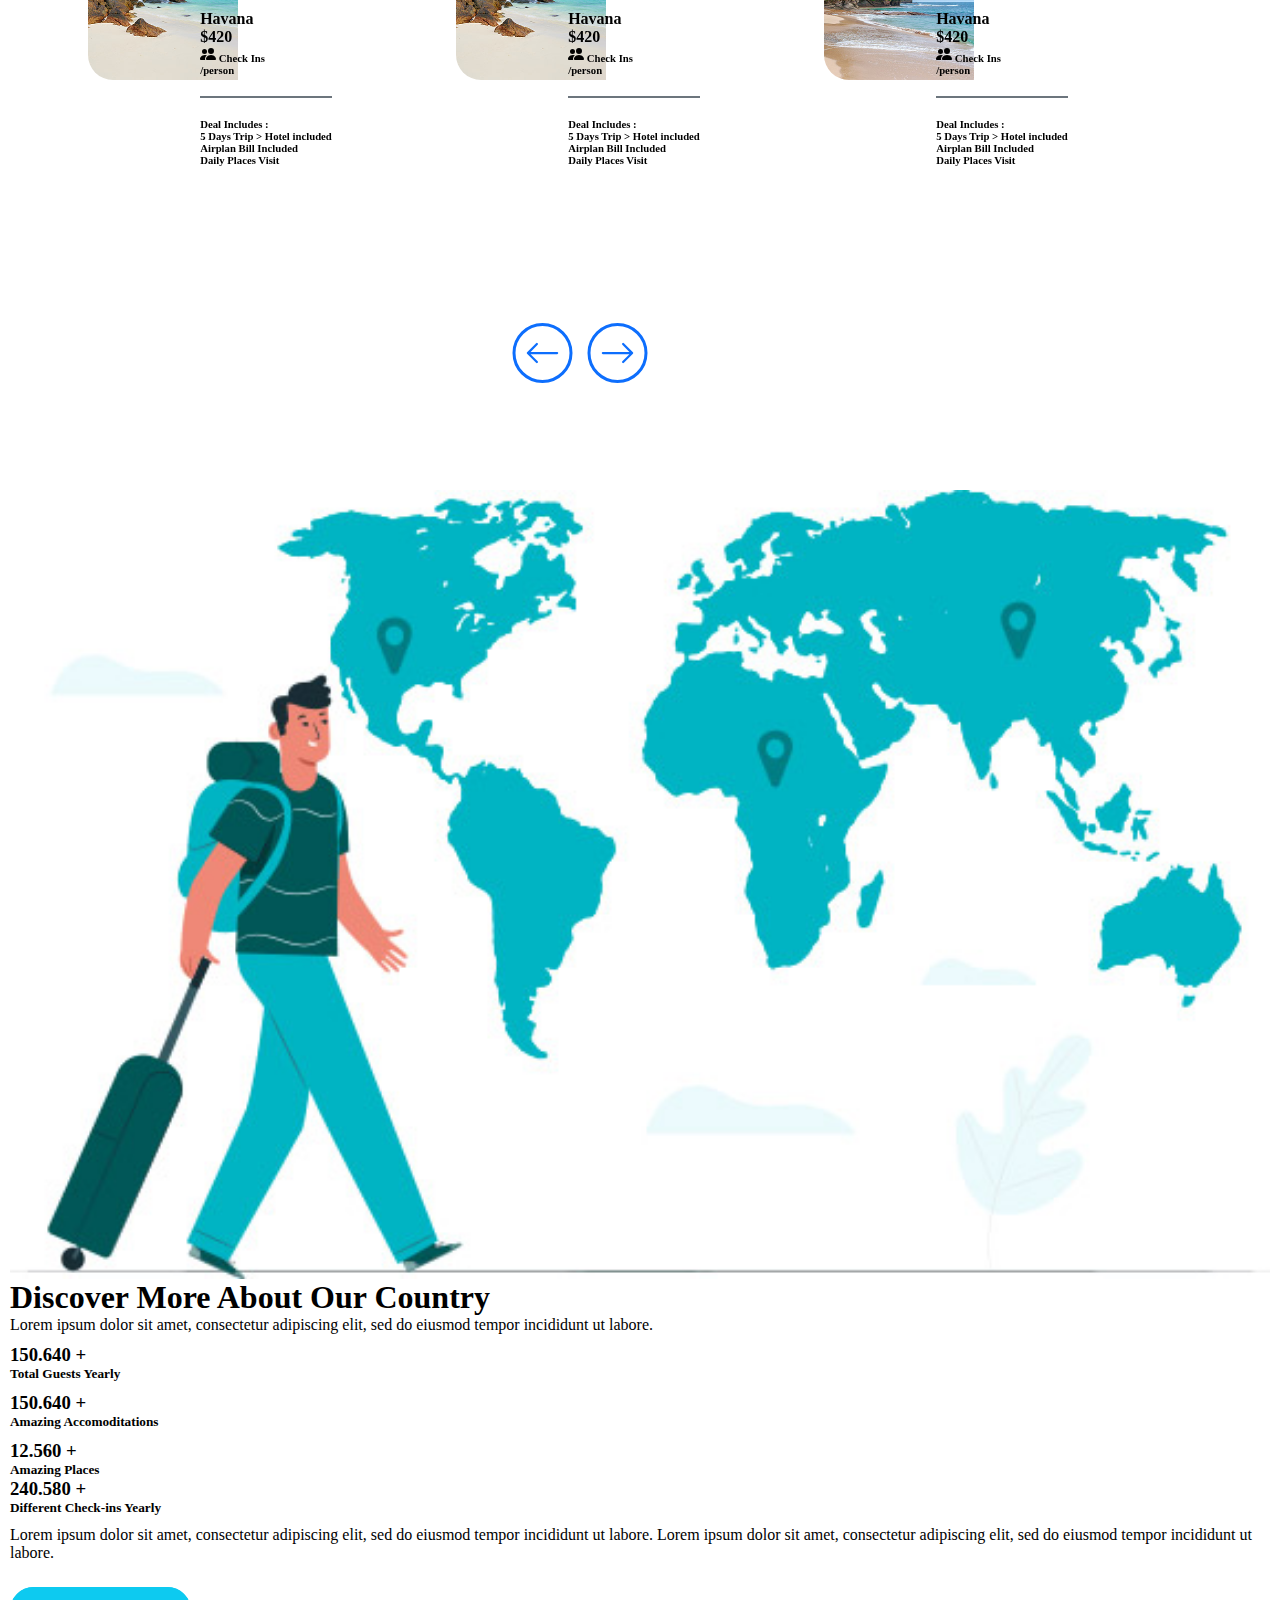
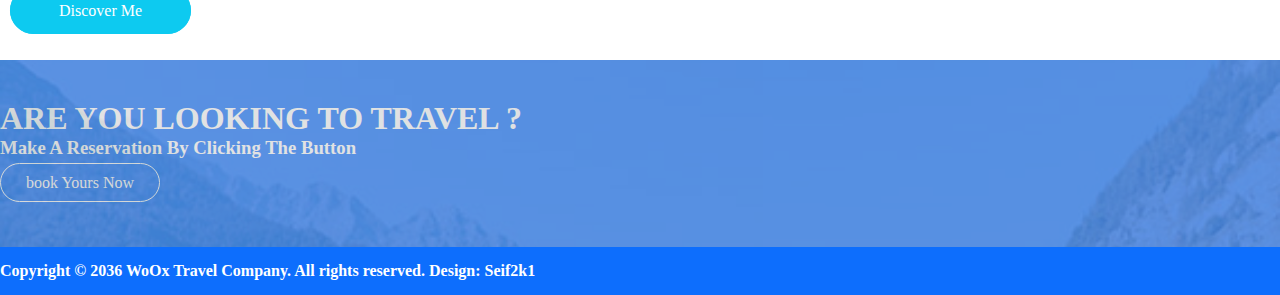
==== commit 9311148a: "Add files via upload" ====
--- a/about.html
+++ b/about.html
@@ -9,7 +9,7 @@
     
     <link rel="stylesheet" href="https://cdnjs.cloudflare.com/ajax/libs/OwlCarousel2/2.3.4/assets/owl.carousel.min.css">
 
-    <link rel="stylesheet" href="about.css">
+    <link rel="stylesheet" href="./about.css">
     <title>Document</title>
 </head>
 
@@ -31,11 +31,11 @@
 
         <div class="collpase navbar-collapse" id="collapse-1">
             <ul class="navbar-nav ms-auto px-3 text-center">
-                <li class="nav-item me-3"><a href="http://127.0.0.1:5500/index.html" class="nav-link">Home</a></li>
-                <li class="nav-item me-3"><a href="http://127.0.0.1:5500/about.html" class="nav-link">About</a></li>
-                <li class="nav-item me-3"><a href="http://127.0.0.1:5500/deals.html" class="nav-link">Deals</a></li>
-                <li class="nav-item me-3"><a href="http://127.0.0.1:5500/reservation.html" class="nav-link">Reservation</a></li>
-                <li class="nav-item me-3"><a href="http://127.0.0.1:5500/reseration.html" class="nav-link">Book Yours</a></li>
+                <li class="nav-item me-3"><a href="./index.html" class="nav-link">Home</a></li>
+                <li class="nav-item me-3"><a href="./about.html" class="nav-link">About</a></li>
+                <li class="nav-item me-3"><a href="./deals.html" class="nav-link">Deals</a></li>
+                <li class="nav-item me-3"><a href="./reservation.html" class="nav-link">Reservation</a></li>
+                <li class="nav-item me-3"><a href="./reseration.html" class="nav-link">Book Yours</a></li>
             </ul>
         </div>
     </div>
@@ -51,7 +51,7 @@
                 <div class="seif-1 text-white">
                     <div class="subtitle"><h5>EXPLO<span>RE OUR C</span>OUNTRY
                     </h5></div>
-                    <div class="title"><h1>Welcome To Caribbean</h1></div>
+                    <div class="title"><h1 class="input">Welcome To Caribbean</h1></div>
                     <p class="my-3">Lorem ipsum dolor sit amet, consectetur adipiscing elit, sed do eiusmod tempor incididunt uttersi labore et dolore magna<br>aliqua is ipsum suspendisse ultrices gravida</p>
                     <div class="button"><a href="#">Go There</a></div>
                 </div>
@@ -64,11 +64,11 @@
                 </div>
 
                 <div class="owl-carousel">
-                    <div class="image mx-3 my-3"><img src="/seif/images/cities-01.jpg" alt=""></div>
-                    <div class="image mx-3 my-3"><img src="/seif/images/cities-02.jpg" alt=""></div>
-                    <div class="image mx-3 my-3"><img src="/seif/images/cities-03.jpg" alt=""></div>
-                    <div class="image mx-3 my-3"><img src="/seif/images/cities-04.jpg" alt=""></div>
-                    <div class="image mx-3 my-3"><img src="/seif/images/cities-01.jpg" alt=""></div>
+                    <div class="image mx-3 my-3"><img src="./seif/images/cities-01.jpg" alt=""></div>
+                    <div class="image mx-3 my-3"><img src="./seif/images/cities-02.jpg" alt=""></div>
+                    <div class="image mx-3 my-3"><img src="./seif/images/cities-03.jpg" alt=""></div>
+                    <div class="image mx-3 my-3"><img src="./seif/images/cities-04.jpg" alt=""></div>
+                    <div class="image mx-3 my-3"><img src="./seif/images/cities-01.jpg" alt=""></div>
                 </div>
 
                 </div>
@@ -359,7 +359,7 @@
 <!-- owl js cdn -->
 <script src="https://cdnjs.cloudflare.com/ajax/libs/OwlCarousel2/2.3.4/owl.carousel.min.js"></script>
 <script src="seif.js"></script>
-<script src="/about.js">
+<script src="./about.js">
 </script>
 </body>
 </html>--- a/about.css
+++ b/about.css
@@ -51,7 +51,7 @@
 
 .seif{
     height:calc(100vh + 200px);
-    background: url(/seif/images/about-content-bg.jpg) no-repeat fixed center/cover ;
+    background: url(./seif/images/about-content-bg.jpg) no-repeat fixed center/cover ;
     padding: 140px 0;
 }
 .seif-1{
@@ -94,12 +94,15 @@
     position:absolute;
     top:-2rem;
     left:93%;
+    display: flex;
+    justify-content:center;
+    align-items:center;
 }
 .owl-carousel .owl-nav #left-arrow, .owl-carousel .owl-nav #right-arrow{
     width:20px;
     font-weight: 50px;
-    scale: 2.5;
-    margin:0 10px;
+    scale: 4;
+    margin-right:30px;
     font-weight: 900;
 }
 .owl-carousel .owl-nav svg#right-arrow, .owl-carousel .owl-nav svg#left-arrow{
@@ -150,18 +153,35 @@
 }
 
 @media only screen and (min-width:300px){
+    .seif-1{
+        padding-top:110px;
+        padding-bottom: 55px;
+        margin-bottom: 40px;
+        background:transparent;
+        backdrop-filter:blur(5px);
+        box-shadow: 0 0 10px rgba(0,0,0,0.5);
+        text-align: center;
+        border-radius: 30px;
+    }
+    
+    .content-weekly{
+        position: relative;
+    }
+    .weekly-card{
+        height: 500px;
+    }
          .seif .content-weekly .offer-items .weekly-card .offer .offer-image img{
-            height:400px;
-            width: 300px;
+            height:120px;
+            width: 100px;
         }
         .content-weekly .offer-items .weekly-card .offer .offer-card{
             position: absolute;
             z-index:999;
             left:0;
             top:0;
-            transform: translate(40%,10%);
-            height:330px;
-            width:300px;
+            transform: translate(1%,10%);
+            height:380px;
+            width:250px;
             padding:40px 15px;
             display: flex;
             flex-direction: column;
@@ -171,8 +191,9 @@
         }
         .seif .content-weekly #owl-carousel .owl-nav{
             position:absolute;
+            scale:1.5;
             top:90%;
-            left:40%;
+            left:30%;
         }
         .owl-carousel .owl-nav{
             position:absolute;
@@ -180,9 +201,126 @@
             left:75%;
         }
 }
+@media only screen and (min-width:325px){
+    
+    .content-weekly{
+        position: relative;
+    }
+    .weekly-card{
+        height: 500px;
+    }
+         .seif .content-weekly .offer-items .weekly-card .offer .offer-image img{
+            height:150px;
+            width: 130px;
+        }
+        .content-weekly .offer-items .weekly-card .offer .offer-card{
+            position: absolute;
+            z-index:999;
+            left:0;
+            top:0;
+            transform: translate(5%,10%);
+            height:380px;
+            width:250px;
+            padding:40px 15px;
+            display: flex;
+            flex-direction: column;
+            align-items: center;
+            justify-content:center;
+            border-radius:25px;
+        }
+        .seif .content-weekly #owl-carousel .owl-nav{
+            position:absolute;
+            top:90%;
+            left:40%;
+        }
+        .owl-carousel .owl-nav{
+            position:absolute;
+            top:-2rem;
+            left:75%;
+        }
+}
+@media only screen and (min-width:345px){
+    
+    .content-weekly{
+        position: relative;
+    }
+    .weekly-card{
+        height: 500px;
+    }
+         .seif .content-weekly .offer-items .weekly-card .offer .offer-image img{
+            height:170px;
+            width: 140px;
+        }
+        .content-weekly .offer-items .weekly-card .offer .offer-card{
+            position: absolute;
+            z-index:999;
+            left:0;
+            top:0;
+            transform: translate(15%,10%);
+            height:380px;
+            width:250px;
+            padding:40px 15px;
+            display: flex;
+            flex-direction: column;
+            align-items: center;
+            justify-content:center;
+            border-radius:25px;
+        }
+        .seif .content-weekly #owl-carousel .owl-nav{
+            position:absolute;
+            top:90%;
+            left:40%;
+        }
+        .owl-carousel .owl-nav{
+            position:absolute;
+            top:-2rem;
+            left:75%;
+        }
+}
+@media only screen and (min-width:400px){
+    
+    .content-weekly{
+        position: relative;
+    }
+    .weekly-card{
+        height: 500px;
+    }
+         .seif .content-weekly .offer-items .weekly-card .offer .offer-image img{
+            height:250px;
+            width: 200px;
+        }
+        .content-weekly .offer-items .weekly-card .offer .offer-card{
+            position: absolute;
+            z-index:999;
+            left:0;
+            top:0;
+            transform: translate(30%,10%);
+            height:380px;
+            width:265px;
+            padding:40px 15px;
+            display: flex;
+            flex-direction: column;
+            align-items: center;
+            justify-content:center;
+            border-radius:25px;
+        }
+        .seif .content-weekly #owl-carousel .owl-nav{
+            position:absolute;
+            top:90%;
+            left:40%;
+        }
+        .owl-carousel .owl-nav{
+            position:absolute;
+            top:-2rem;
+            left:75%;
+        }
+}
 @media only screen and (min-width:600px){
-    .seif .content-weekly .offer-items .weekly-card .offer .offer-image img{
-       height:600px;
+    .weekly-card{
+        height: 550px;
+    }
+    .seif .content-weekly .offer-items .weekly-card .offer .offer-image img{
+       height:530px;
        width: 400px;
    }
    .content-weekly .offer-items .weekly-card .offer .offer-card{
@@ -190,9 +328,9 @@
        z-index:999;
        left:0;
        top:0;
-       transform: translate(80%,50%);
-       height:330px;
-       width:300px;
+       transform: translate(100%,30%);
+       height:350px;
+       width:270px;
        padding:40px 15px;
        display: flex;
        flex-direction: column;
@@ -202,7 +340,7 @@
    }  
    .seif .content-weekly #owl-carousel .owl-nav{
        position:absolute;
-       top:90%;
+       top:100%;
        left:40%;
    }
    .owl-carousel .owl-nav{
@@ -212,6 +350,9 @@
    }
 }
 @media only screen and (min-width:700px){
+    .weekly-card{
+        height: 760px;
+    }
     .seif .content-weekly .offer-items .weekly-card .offer .offer-image img{
        height:700px;
        width: 450px;
@@ -244,6 +385,9 @@
    }
 }
 @media only screen and (min-width:750px){
+    .weekly-card{
+        height: 760px;
+    }
     .seif .content-weekly .offer-items .weekly-card .offer .offer-image img{
        height:750px;
        width: 500px;
@@ -276,6 +420,16 @@
    }
 }
 @media only screen and (min-width:800px){
+    .seif-1{
+        padding-top:110px;
+        padding-bottom: 55px;
+        margin-bottom: 110px;
+        background:transparent;
+        backdrop-filter:blur(5px);
+        box-shadow: 0 0 10px rgba(0,0,0,0.5);
+        text-align: center;
+        border-radius: 30px;
+    }
     .seif .content-weekly .offer-items .weekly-card .offer .offer-image img{
         height: 320px;
         width:200px;
@@ -744,7 +898,7 @@
 }
 
 .footer{
-    background:url(/seif/images/best-01.jpg) no-repeat  top right/cover;
+    background:url(./seif/images/best-01.jpg) no-repeat  top right/cover;
     color:var(--bs-white) ;
     opacity:0.8;
 }
